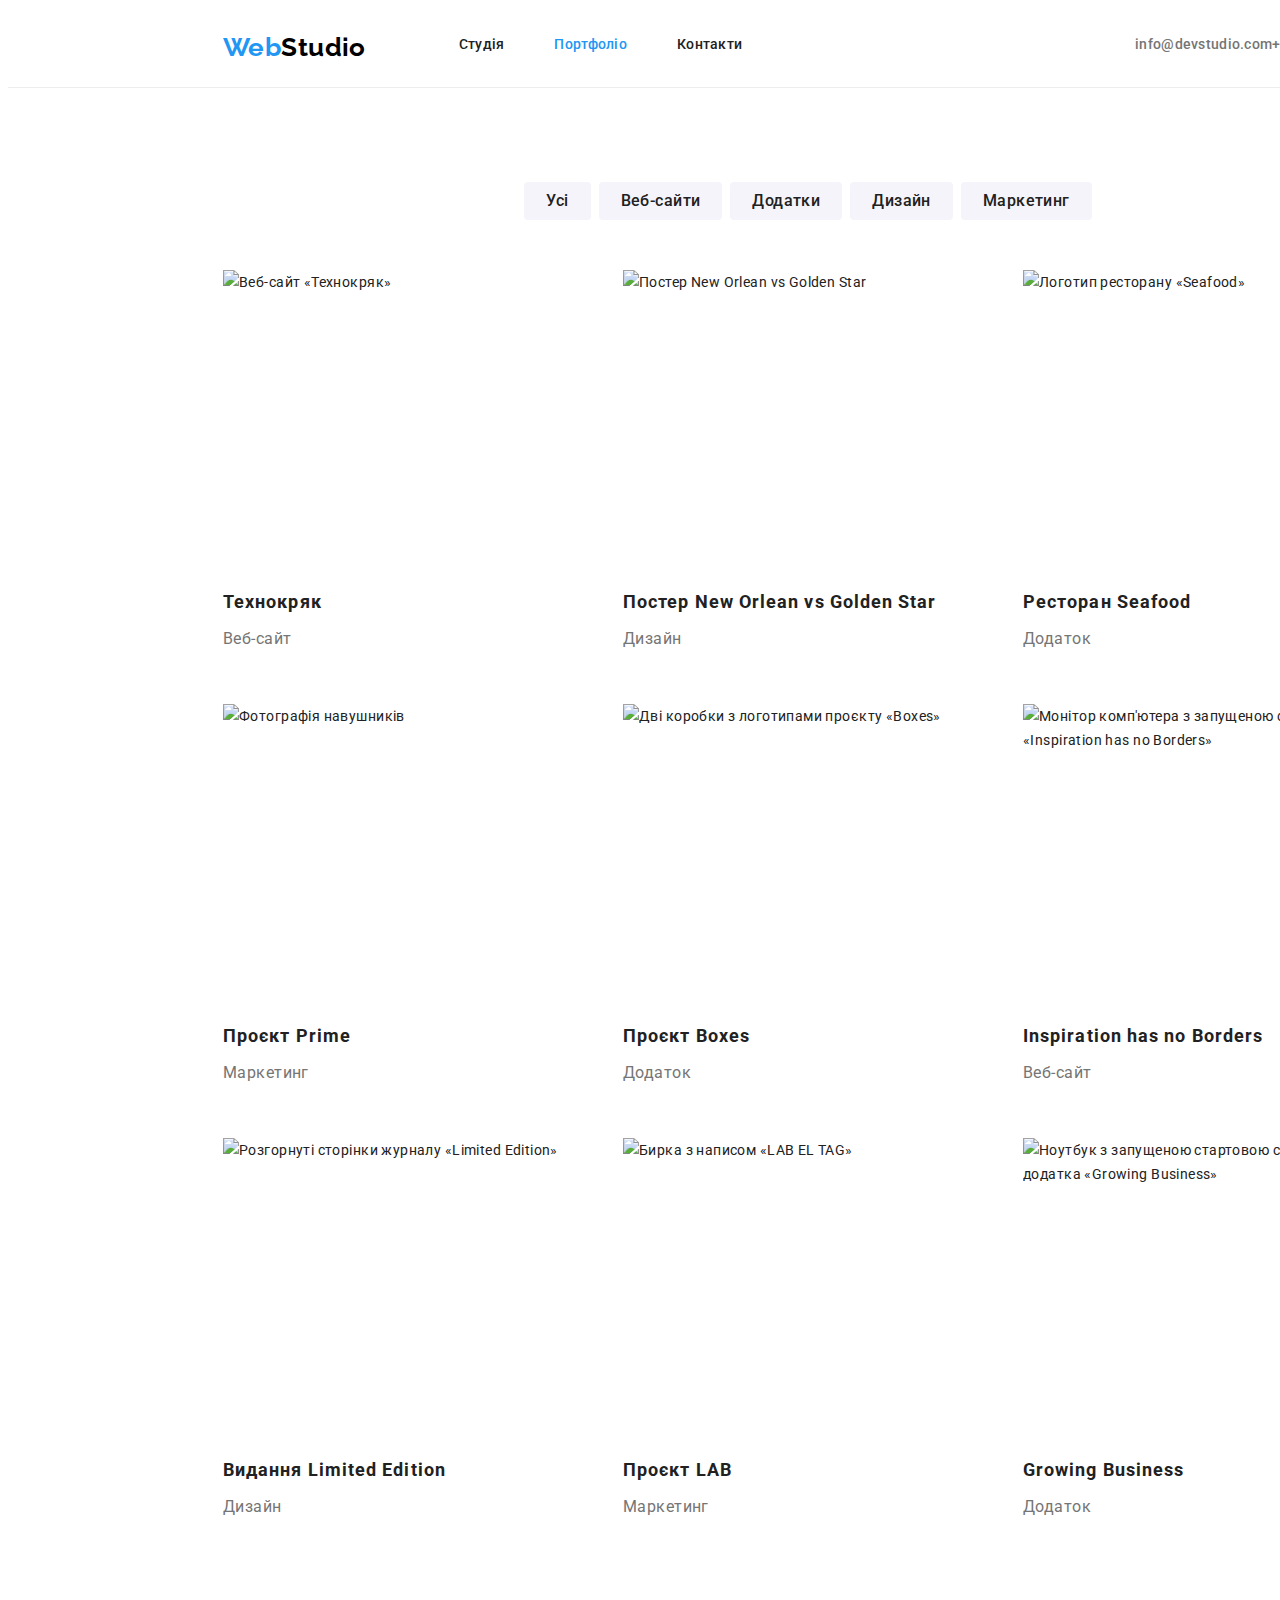
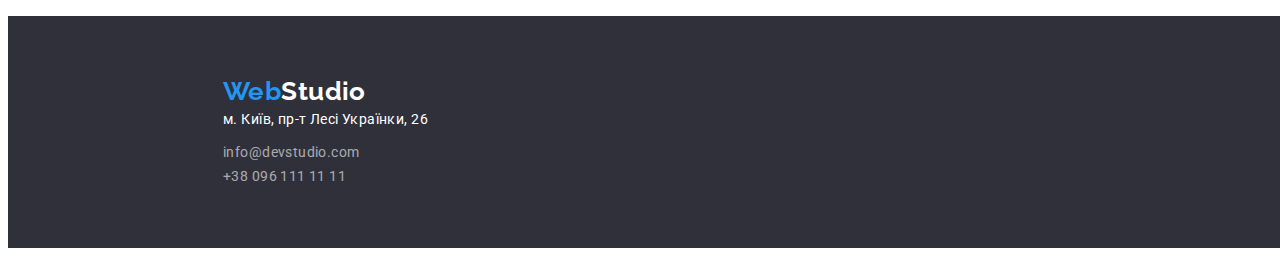
==== portfolio.html @ 854c832f "270822" ====
<!DOCTYPE html>
<html lang="uk">
  <head>
    <meta charset="UTF-8" />
    <meta http-equiv="X-UA-Compatible" content="IE=edge" />
    <meta name="viewport" content="width=device-width, initial-scale=1.0" />
    <!--Favicon code-->
    <link rel="apple-touch-icon" sizes="152x152" href="./images/favicon/apple-touch-icon.png" />
    <link rel="icon" type="image/png" sizes="32x32" href="./images/favicon/favicon-32x32.png" />
    <link rel="icon" type="image/png" sizes="16x16" href="./images/favicon/favicon-16x16.png" />
    <link rel="manifest" href="./images/favicon/site.webmanifest" />
    <link rel="mask-icon" href="./images/favicon/safari-pinned-tab.svg" color="#5bbad5" />
    <meta name="msapplication-TileColor" content="#da532c" />
    <meta name="theme-color" content="#ffffff" />
    <!--Fonts-->
    <link rel="preconnect" href="https://fonts.googleapis.com" />
    <link rel="preconnect" href="https://fonts.gstatic.com" crossorigin />
    <link
      href="https://fonts.googleapis.com/css2?family=Raleway:wght@700&family=Roboto:wght@400;500;700;900&display=swap"
      rel="stylesheet"
    />
    <!--Modern normalize styles-->
    <link rel="stylesheet" href="node_modules/modern-normalize/modern-normalize.css" />
    <!--Styles-->
    <link rel="stylesheet" href="./css/styles.css" />
    <!--Title-->
    <title>WebStudio</title>
  </head>

  <body>
    <!--Header-->
    <div class="container">
      <header class="header">
        <a class="logo" href="./index.html">
          Web<span class="dark-text">Studio</span>
        </a>
        <nav class="header-navigation">
          <ul class="header-navigation-list">
            <li class="header-navigation-item">
              <a class="header-navigation-link" href="./index.html">Студія</a>
            </li>
            <li class="header-navigation-item">
              <a class="header-navigation-link active" href="./portfolio.html">Портфоліо</a>
            </li>
            <li class="header-navigation-item">
              <a class="header-navigation-link" href="#footer">Контакти</a>
            </li>
          </ul>
        </nav>
        <ul class="header-contacts">
          <li>
            <a class="header-contacts-link" href="mailto:info@devstudio.com">info@devstudio.com</a>
          </li>
          <li>
            <a class="header-contacts-link" href="tel:+380961111111">+38 096 111 11 11</a>
          </li>
        </ul>
      </header>
    </div>

    <!--Main information-->
    <main>
      <!-- Portfolio -->
      <div class="container">
        <section class="portfolio section">
          <h1 hidden class="portfolio-title">Портфоліо</h1>
          <!-- filters -->
          <h2 hidden class="filters-title">Фільтри</h2>
          <ul class="filters-list">
            <li class="filters-item">
              <button class="filters-btn" type="button">Усі</button>
            </li>
            <li class="filters-item">
              <button class="filters-btn" type="button">Веб-сайти</button>
            </li>
            <li class="filters-item">
              <button class="filters-btn" type="button">Додатки</button>
            </li>
            <li class="filters-item">
              <button class="filters-btn" type="button">Дизайн</button>
            </li>
            <li class="filters-item">
              <button class="filters-btn" type="button">Маркетинг</button>
            </li>
          </ul>

          <!-- projects -->
          <h2 hidden class="projects-title">Проекти</h2>
          <ul class="projects-grid">
            <li class="projects-grid-item">
              <img
                class="project-img"
                src="./images/portfolio/img1.jpg"
                alt="Веб-сайт «Технокряк»"
                height="294"
                width="370"
              />
              <div class="project-description"></div>
              <h3 class="project-title">Технокряк</h3>
              <p class="project-content">Веб-сайт</p>
            </li>
            <li class="projects-grid-item">
              <img
                class="project-img"
                src="./images/portfolio/img2.jpg"
                alt="Постер New Orlean vs Golden Star"
                height="294"
                width="370"
              />
              <h3 class="project-title">Постер New Orlean vs Golden Star</h3>
              <p class="project-content">Дизайн</p>
            </li>
            <li class="projects-grid-item">
              <img
                class="project-img"
                src="./images/portfolio/img3.jpg"
                alt="Логотип ресторану «Seafood»"
                height="294"
                width="370"
              />
              <h3 class="project-title">Ресторан Seafood</h3>
              <p class="project-content">Додаток</p>
            </li>
            <li class="projects-grid-item">
              <img
                class="project-img"
                src="./images/portfolio/img4.jpg"
                alt="Фотографія навушників"
                height="294"
                width="370"
              />
              <h3 class="project-title">Проєкт Prime</h3>
              <p class="project-content">Маркетинг</p>
            </li>
            <li class="projects-grid-item">
              <img
                class="project-img"
                src="./images/portfolio/img5.jpg"
                alt="Дві коробки з логотипами проєкту «Boxes»"
                height="294"
                width="370"
              />
              <h3 class="project-title">Проєкт Boxes</h3>
              <p class="project-content">Додаток</p>
            </li>
            <li class="projects-grid-item">
              <img
                class="project-img"
                src="./images/portfolio/img6.jpg"
                alt="Монітор комп'ютера з запущеною сторінкою сайту «Inspiration has no Borders»"
                height="294"
                width="370"
              />
              <h3 class="project-title" lang="en">Inspiration has no Borders</h3>
              <p class="project-content">Веб-сайт</p>
            </li>
            <li class="projects-grid-item">
              <img
                class="project-img"
                src="./images/portfolio/img7.jpg"
                alt="Розгорнуті сторінки журналу «Limited Edition»"
                height="294"
                width="370"
              />
              <h3 class="project-title">Видання Limited Edition</h3>
              <p class="project-content">Дизайн</p>
            </li>
            <li class="projects-grid-item">
              <img
                class="project-img"
                src="./images/portfolio/img8.jpg"
                alt="Бирка з написом «LAB EL TAG»"
                height="294"
                width="370"
              />
              <h3 class="project-title">Проєкт LAB</h3>
              <p class="project-content">Маркетинг</p>
            </li>
            <li class="projects-grid-item">
              <img
                class="project-img"
                src="./images/portfolio/img9.jpg"
                alt="Ноутбук з запущеною стартовою сторінкою додатка «Growing Business»"
                height="294"
                width="370"
              />
              <h3 class="project-title" lang="en">Growing Business</h3>
              <p class="project-content">Додаток</p>
            </li>
          </ul>
        </section>
      </div>
    </main>

    <!--Footer-->
    <div class="container">
      <footer class="footer" id="footer">
        <a class="logo footer-logo" href="./index.html"> Web<span class="light-text">Studio</span> </a>
        <address class="address">
          <p class="address-physical">м. Київ, пр-т Лесі Українки, 26</p>
          <ul class="address-list">
            <li>
              <a class="address-list-link" href="mailto:info@devstudio.com">info@devstudio.com</a>
            </li>
            <li>
              <a class="address-list-link" href="tel:+380961111111">+38 096 111 11 11</a>
            </li>
          </ul>
        </address>
      </footer>
    </div>
  </body>
</html>
---- css/styles.css ----
/* Main page styles */

/*fonts & colours*/
:root {
  /*fonts*/
  --main-font: 'Roboto', sans-serif;
  --secondary-font: 'Raleway', sans-serif;

  /* text colors */
  --main-text-color: #212121;
  --content--text-color: #757575;
  --selected-text-color: #2196f3;
  --light-text-color: #ffffff;
  --dark-text-color: #000000;

  /* background colors */
  --main-bg-color: #2f303a;
  --secondary-bg-color: #F5F4FA;
  --button-bg-main-color: #2196f3;
  --button-bg-secondary-color: #f5f4fa;
}

/*main text style*/
body {
  font-family: var(--main-font);
  font-size: 14px;
  line-height: calc(24 / 14);
  letter-spacing: 0.03em;

  color: var(--main-text-color);
}

/*link general style settings*/
.logo,
.header-navigation-link,
.header-contacts-link,
.address-list-link {
  text-decoration: inherit;
  color: inherit;
}

.header-navigation-link:hover,
.header-contacts-link:hover,
.address-list-link:hover {
  color: var(--selected-text-color);
}

.header-contacts-link:focus,
.address-list-link:focus {
  color: var(--selected-text-color);
}

/*button general style settings*/
.front-btn,
.filters-btn {
  font-family: inherit;
  border: none;
  cursor: pointer;
}

/*list style reset*/
.header-navigation-list,
.header-contacts,
.benefits-list,
.activity-list,
.team-list,
.address-list,
.filters-list,
.projects-grid {
  list-style-type: none;
  text-indent: 0;
  margin: 0;
  padding: 0;
}

/*text margins reset*/
h1, h2, h3, h4, h5, h6, p {
  margin: 0;
}

/*common clases*/
.container {
  width: 1600px;
  margin-left: auto;
  margin-right: auto;
}

.section {
  padding-top: 94px;
  padding-bottom: 94px;
}


/* Header */
.header {
  display: flex;

  padding-left: 215px;
  padding-right: 215px;
  padding-top: 24px;
  padding-bottom: 24px;
  border-bottom: 1px solid #ECECEC;
}

.logo {
  font-family: var(--secondary-font);
  font-weight: 700;
  font-size: 26px;
  line-height: calc(31 / 26);
  color: var(--selected-text-color);
  margin-right: 93px;
}

.dark-text {
  color: var(--dark-text-color);
}

.header-navigation {
  margin-right: auto;
}

.header-navigation-list,
.header-contacts {
  display: flex;
}

.header-navigation-item:not(:last-child),
.header-contacts-item:not(:last-child) {
  margin-right: 50px;
}

.header-navigation-link,
.header-contacts-link {
  font-weight: 500;
  line-height: calc(16 / 14);
  letter-spacing: 0.02em;
}

.header-contacts-link {
  color: var(--content--text-color);
}

/* Front section */
.front {
  background-color: var(--main-bg-color);
  padding-top: 200px;
  padding-bottom: 200px;
}

.front-title {
  font-weight: 900;
  font-size: 44px;
  line-height: calc(60 / 44);
  text-align: center;
  letter-spacing: 0.06em;
  text-transform: uppercase;
  color: var(--light-text-color);
  margin-bottom: 30px;
}

.front-btn {
  display: block;
  margin-left: auto;
  margin-right: auto;

  background-color: var(--button-bg-main-color);
  box-shadow: 0px 4px 4px rgba(0, 0, 0, 0.15);
  border-radius: 4px;

  font-weight: 700;
  font-size: 16px;
  line-height: calc(30 / 16);
  display: flex;
  align-items: center;
  text-align: center;
  letter-spacing: 0.06em;
  color: var(--light-text-color);
}

/* Benefits */
.benefits-list {
  display: flex;
  justify-content: center;
}

.benefits-item {
  flex-basis: 270px;
}

.benefits-item:not(:last-child) {
  margin-right: 30px;
}

.benefits-item-title {
  font-weight: 700;
  font-size: inherit;
  line-height: calc(16 / 14);
  text-transform: uppercase;
  margin-bottom: 10px;
}

.benefits-item-content {
  line-height: calc(24 / 14);
  color: var(--content--text-color);
}

/* Activity */
.activity-title,
.team-title {
  font-weight: 700;
  font-size: 36px;
  line-height: calc(42 / 36);
  text-align: center;
  margin-bottom: 50px;
}

.activity-list {
  display: flex;
  justify-content: center;
}

.activity-item-img {
  display: block;
}

.activity-item:not(:last-child) {
  margin-right: 30px;
}

/* Team */
.team {
  background-color: var(--secondary-bg-color);
}

.team-list {
  display: flex;
  justify-content: center;
}

.team-member {
  box-shadow: 0px 1px 3px rgba(0, 0, 0, 0.12), 0px 1px 1px rgba(0, 0, 0, 0.14), 0px 2px 1px rgba(0, 0, 0, 0.2);
  border-radius: 0px 0px 4px 4px;
  padding-bottom: 30px;
}

.team-member:not(:last-child) {
  margin-right: 30px;
}

.team-member-photo {
  margin-bottom: 30px;
}

.team-member-name,
.team-member-position {
  font-size: 16px;
  line-height: calc(19 / 16);
  text-align: center;
}

.team-member-name {
  font-weight: 500;
  margin-bottom: 10px;
}

.team-member-position {
  color: var(--content--text-color);
}

/* Footer */
.footer {
  background-color: var(--main-bg-color);
  padding-left: 215px;
  padding-top: 60px;
  padding-bottom: 60px;
}

.footer-logo {
  margin-bottom: 20px;
}

.light-text {
  color: var(--light-text-color);
}

.address {
  font-style: inherit;
}

.address-physical {
  line-height: calc(24 / 14);
  color: var(--light-text-color);
  margin-bottom: 9px;
}

.address-item:not(:last-child) {
  margin-bottom: 9px;
}

.address-list-link {
  line-height: calc(24 / 14);
  color: rgba(255, 255, 255, 0.6);
}

/* Portfolio page */
.portfolio {
  padding-right: 215px;
  padding-left: 215px;
}

.filters-list {
  display: flex;
  justify-content: center;
  gap: 8px;
  margin-bottom: 50px;
}

.filters-btn {
  background-color: var(--button-bg-secondary-color);
  border-radius: 4px;
  padding-left: 22px;
  padding-right: 22px;
  padding-top: 6px;
  padding-bottom: 6px;

  font-weight: 500;
  font-size: 16px;
  line-height: calc(26 / 16);
  text-align: center;
  letter-spacing: inherit;
  color: inherit;
}

.filters-btn:hover {
  background-color: var(--button-bg-main-color);
  color: var(--light-text-color);
}

.projects-grid {
  display: flex;
  flex-wrap: wrap;
  row-gap: 50px;
  column-gap: 30px;
}

.projects-grid-item {
  /* border: 1px solid #EEEEEE; */
  flex-basis: calc((100% - 60px) / 3);
}

.project-img {
  display: block;
  margin-bottom: 20px;
  margin-left: auto;
  margin-right: auto;
}

.project-title {
  font-weight: 700;
  font-size: 18px;
  line-height: calc(36 / 18);
  letter-spacing: 0.06em;
  margin-bottom: 4px;
}

.project-content {
  font-size: 16px;
  line-height: calc(30 / 16);
  color: var(--content--text-color);
}

/* Active page styling */
.active {
  color: var(--selected-text-color);
}
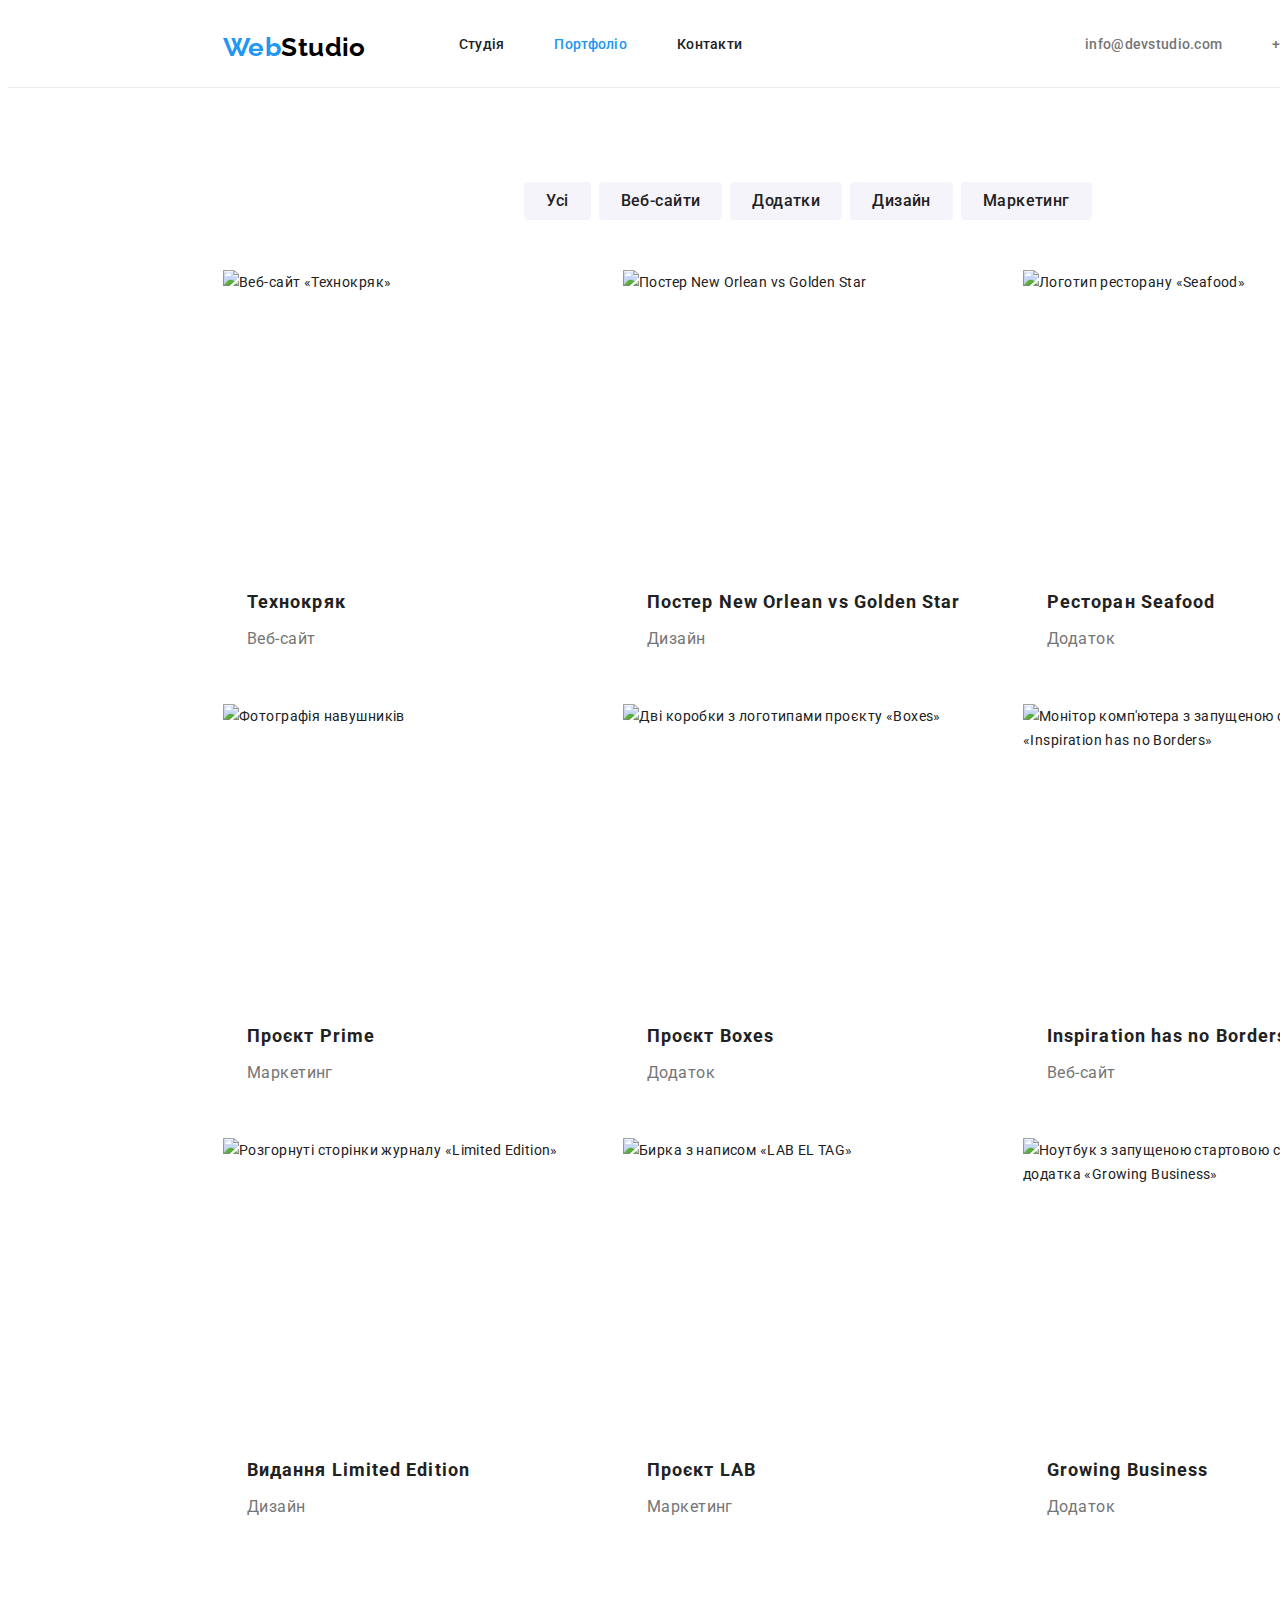
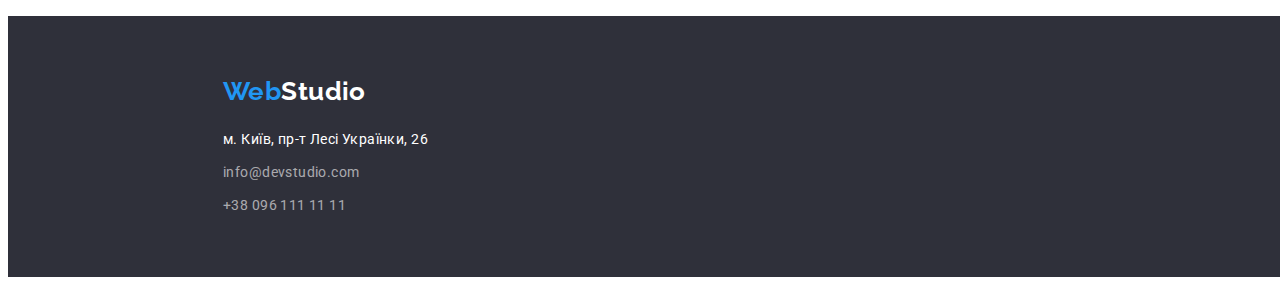
==== commit 0127947f: "bug-fixing" ====
--- a/portfolio.html
+++ b/portfolio.html
@@ -31,9 +31,7 @@
     <!--Header-->
     <div class="container">
       <header class="header">
-        <a class="logo" href="./index.html">
-          Web<span class="dark-text">Studio</span>
-        </a>
+        <a class="logo" href="./index.html"> Web<span class="dark-text">Studio</span> </a>
         <nav class="header-navigation">
           <ul class="header-navigation-list">
             <li class="header-navigation-item">
@@ -48,10 +46,10 @@
           </ul>
         </nav>
         <ul class="header-contacts">
-          <li>
+          <li class="header-contacts-item">
             <a class="header-contacts-link" href="mailto:info@devstudio.com">info@devstudio.com</a>
           </li>
-          <li>
+          <li class="header-contacts-item">
             <a class="header-contacts-link" href="tel:+380961111111">+38 096 111 11 11</a>
           </li>
         </ul>
@@ -95,9 +93,10 @@
                 height="294"
                 width="370"
               />
-              <div class="project-description"></div>
-              <h3 class="project-title">Технокряк</h3>
-              <p class="project-content">Веб-сайт</p>
+              <div class="project-description">
+                <h3 class="project-title">Технокряк</h3>
+                <p class="project-content">Веб-сайт</p>
+              </div>
             </li>
             <li class="projects-grid-item">
               <img
@@ -107,8 +106,10 @@
                 height="294"
                 width="370"
               />
-              <h3 class="project-title">Постер New Orlean vs Golden Star</h3>
-              <p class="project-content">Дизайн</p>
+              <div class="project-description">
+                <h3 class="project-title">Постер New Orlean vs Golden Star</h3>
+                <p class="project-content">Дизайн</p>
+              </div>
             </li>
             <li class="projects-grid-item">
               <img
@@ -118,8 +119,10 @@
                 height="294"
                 width="370"
               />
-              <h3 class="project-title">Ресторан Seafood</h3>
-              <p class="project-content">Додаток</p>
+              <div class="project-description">
+                <h3 class="project-title">Ресторан Seafood</h3>
+                <p class="project-content">Додаток</p>
+              </div>
             </li>
             <li class="projects-grid-item">
               <img
@@ -129,8 +132,10 @@
                 height="294"
                 width="370"
               />
-              <h3 class="project-title">Проєкт Prime</h3>
-              <p class="project-content">Маркетинг</p>
+              <div class="project-description">
+                <h3 class="project-title">Проєкт Prime</h3>
+                <p class="project-content">Маркетинг</p>
+              </div>
             </li>
             <li class="projects-grid-item">
               <img
@@ -140,8 +145,10 @@
                 height="294"
                 width="370"
               />
-              <h3 class="project-title">Проєкт Boxes</h3>
-              <p class="project-content">Додаток</p>
+              <div class="project-description">
+                <h3 class="project-title">Проєкт Boxes</h3>
+                <p class="project-content">Додаток</p>
+              </div>
             </li>
             <li class="projects-grid-item">
               <img
@@ -151,8 +158,10 @@
                 height="294"
                 width="370"
               />
-              <h3 class="project-title" lang="en">Inspiration has no Borders</h3>
-              <p class="project-content">Веб-сайт</p>
+              <div class="project-description">
+                <h3 class="project-title" lang="en">Inspiration has no Borders</h3>
+                <p class="project-content">Веб-сайт</p>
+              </div>
             </li>
             <li class="projects-grid-item">
               <img
@@ -162,8 +171,10 @@
                 height="294"
                 width="370"
               />
-              <h3 class="project-title">Видання Limited Edition</h3>
-              <p class="project-content">Дизайн</p>
+              <div class="project-description">
+                <h3 class="project-title">Видання Limited Edition</h3>
+                <p class="project-content">Дизайн</p>
+              </div>
             </li>
             <li class="projects-grid-item">
               <img
@@ -173,8 +184,10 @@
                 height="294"
                 width="370"
               />
-              <h3 class="project-title">Проєкт LAB</h3>
-              <p class="project-content">Маркетинг</p>
+              <div class="project-description">
+                <h3 class="project-title">Проєкт LAB</h3>
+                <p class="project-content">Маркетинг</p>
+              </div>
             </li>
             <li class="projects-grid-item">
               <img
@@ -184,8 +197,10 @@
                 height="294"
                 width="370"
               />
-              <h3 class="project-title" lang="en">Growing Business</h3>
-              <p class="project-content">Додаток</p>
+              <div class="project-description">
+                <h3 class="project-title" lang="en">Growing Business</h3>
+                <p class="project-content">Додаток</p>
+              </div>
             </li>
           </ul>
         </section>
@@ -195,14 +210,16 @@
     <!--Footer-->
     <div class="container">
       <footer class="footer" id="footer">
-        <a class="logo footer-logo" href="./index.html"> Web<span class="light-text">Studio</span> </a>
+        <a class="logo footer-logo" href="./index.html">
+          Web<span class="light-text">Studio</span>
+        </a>
         <address class="address">
           <p class="address-physical">м. Київ, пр-т Лесі Українки, 26</p>
           <ul class="address-list">
-            <li>
+            <li class="address-item">
               <a class="address-list-link" href="mailto:info@devstudio.com">info@devstudio.com</a>
             </li>
-            <li>
+            <li class="address-item">
               <a class="address-list-link" href="tel:+380961111111">+38 096 111 11 11</a>
             </li>
           </ul>
--- a/css/styles.css
+++ b/css/styles.css
@@ -276,6 +276,7 @@
 }
 
 .footer-logo {
+  display: block;
   margin-bottom: 20px;
 }
 
@@ -355,6 +356,11 @@
   margin-right: auto;
 }
 
+.project-description {
+  padding-left: 24px;
+  padding-right: 24px;
+}
+
 .project-title {
   font-weight: 700;
   font-size: 18px;
